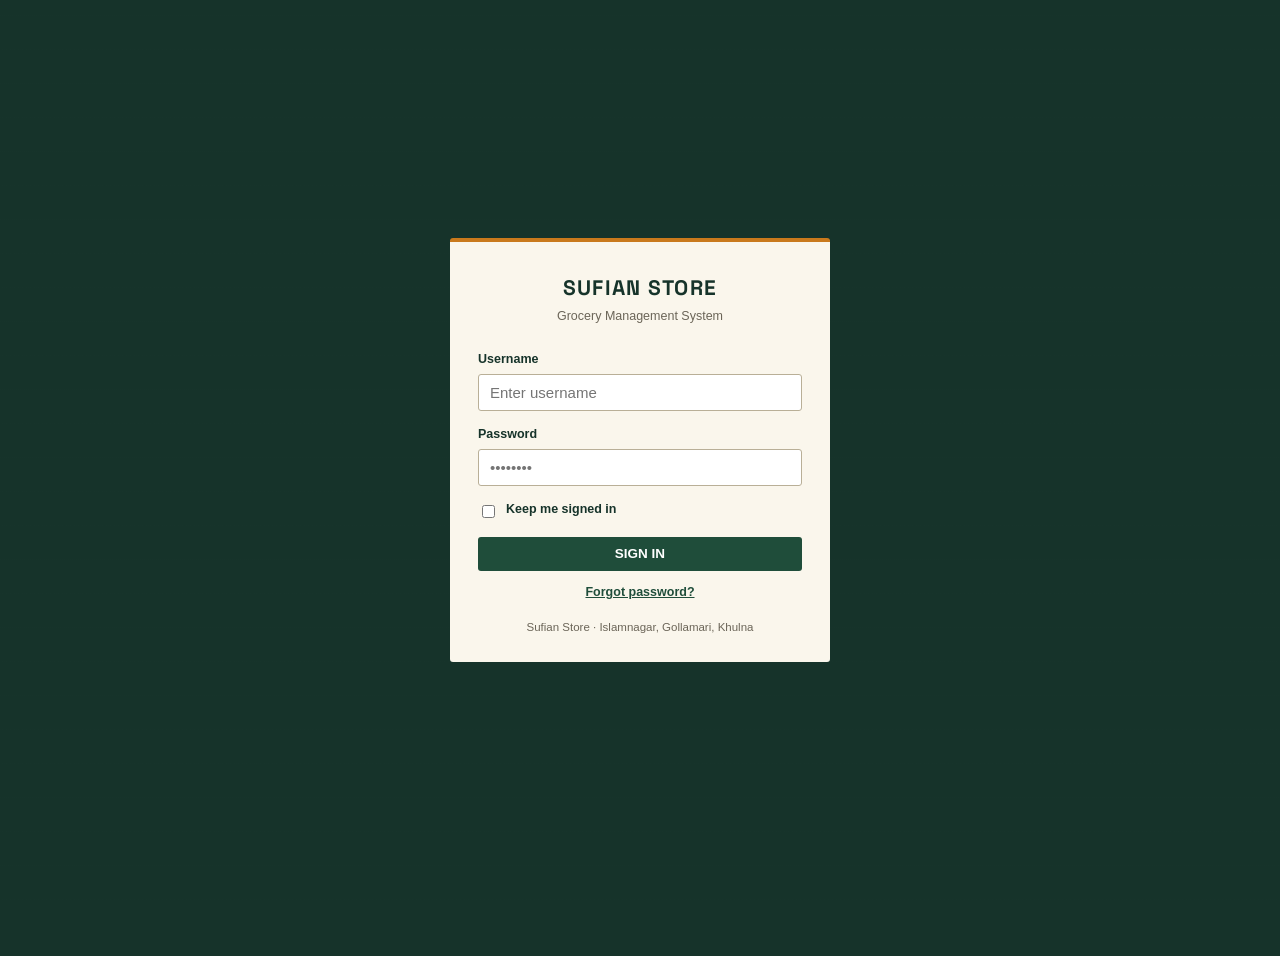
==== account.html @ 2702cd72 "Implement staff access and password workflows Adds full staff/account management with new Staff & Ac" ====
<!DOCTYPE html>
<html lang="en">
<head>
<meta charset="UTF-8">
<meta name="viewport" content="width=device-width, initial-scale=1.0">
<title>My Account · Sufian Store GMS</title>
<link rel="icon" type="image/svg+xml" href="favicon.svg">
<meta name="theme-color" content="#16332A">
<link rel="stylesheet" href="css/common.css">
<link rel="stylesheet" href="css/account.css">
</head>
<body data-page="account">
<div class="app" id="app-root">
  <main class="main">
    <div class="topbar">
      <div>
        <div class="eyebrow-date" id="todayDate"></div>
        <h1 class="page-title">My Account</h1>
        <div class="page-desc">Your sign-in details, and where to change your password.</div>
      </div>
    </div>

    <div class="content">

      <div class="account-grid">
        <div class="ledger-panel">
          <div class="ledger-panel-head"><h2>Your account</h2></div>
          <div class="ledger-panel-body">
            <dl class="account-facts">
              <div><dt>Name</dt><dd id="accName">—</dd></div>
              <div><dt>Username</dt><dd id="accUsername" class="mono-cell">—</dd></div>
              <div><dt>Role</dt><dd id="accRole">—</dd></div>
              <div><dt>Reset email</dt><dd id="accEmail">—</dd></div>
            </dl>
            <p class="hint-line">
              Name, role and email are managed by the Owner on <strong>Staff &amp; Access</strong>.
              Your reset email is where a forgotten-password code is sent.
            </p>
          </div>
        </div>

        <div class="ledger-panel">
          <div class="ledger-panel-head"><h2>Change password</h2></div>
          <div class="ledger-panel-body">
            <div class="notice" id="approvalNotice"></div>

            <form id="passwordForm" autocomplete="off">
              <div class="field">
                <label for="currentPassword">Current password</label>
                <input type="password" id="currentPassword" maxlength="72" placeholder="Your password now">
              </div>
              <div class="form-grid">
                <div class="field">
                  <label for="newPassword">New password</label>
                  <input type="password" id="newPassword" maxlength="72" placeholder="At least 8 characters">
                </div>
                <div class="field">
                  <label for="confirmPassword">Repeat new password</label>
                  <input type="password" id="confirmPassword" maxlength="72" placeholder="Type it again">
                </div>
              </div>
              <div class="form-actions">
                <button type="submit" class="btn btn-primary" id="saveBtn">Change password</button>
              </div>
            </form>

            <p class="hint-line">
              Forgot the current password? Sign out and use <strong>Forgot password?</strong> on the
              login page — a 6-digit code is emailed to you.
            </p>
          </div>
        </div>
      </div>

      <div class="ledger-panel" id="pendingPanel" hidden>
        <div class="ledger-panel-head"><h2>Waiting for approval</h2></div>
        <div class="ledger-panel-body">
          <p id="pendingText" class="pending-text"></p>
          <div class="form-actions">
            <button type="button" class="btn btn-ghost" id="cancelRequestBtn">Cancel request</button>
          </div>
        </div>
      </div>

    </div>
  </main>
</div>

<script src="js/store.js"></script>
<script src="js/app.js"></script>
<script src="js/account.js"></script>
</body>
</html>
---- css/common.css ----
/* Shared CSS for all pages (like js/store.js + js/app.js).
   Page-specific rules live in css/<page>.css (like js/<page>.js). */
@import url('https://fonts.googleapis.com/css2?family=Space+Grotesk:wght@500;600;700&family=Inter:wght@400;500;600;700&display=swap');

:root {
  /* Color */
  --ink: #22261F;
  --paper: #FAF6EC;
  --panel: #FFFFFF;
  --green-900: #16332A;
  --green-700: #1F4D3A;
  --green-600: #2B6B4E;
  --sage-100: #E8EDE3;
  --sage-200: #D9E2D1;
  --turmeric: #C9791C;
  --turmeric-dark: #A6620F;
  --rule: #D8D0BE;
  --rule-dark: #B9AF97;
  --red: #A5402A;
  --red-bg: #F7E7E1;
  --muted: #6B6558;

  /* Type */
  --font-display: 'Space Grotesk', sans-serif;
  --font-body: 'Inter', sans-serif;

  /* Layout */
  --sidebar-w: 236px;
  --radius: 3px;
}

* { box-sizing: border-box; }

html { -webkit-text-size-adjust: 100%; }

body {
  margin: 0;
  font-family: var(--font-body);
  background: var(--paper);
  color: var(--ink);
  font-size: 15px;
  line-height: 1.5;
}

h1, h2, h3, h4 {
  font-family: var(--font-display);
  font-weight: 600;
  margin: 0 0 4px;
  color: var(--green-900);
  letter-spacing: -0.01em;
}

a { color: inherit; }

button, input, select, textarea { font-family: inherit; font-size: inherit; }

:focus-visible {
  outline: 2px solid var(--turmeric);
  outline-offset: 2px;
}

/* App shell + sidebar + topbar. Shared by all app pages. */

.app {
  display: flex;
  min-height: 100vh;
}

.sidebar {
  width: var(--sidebar-w);
  background: var(--green-900);
  color: #EFEAD9;
  flex-shrink: 0;
  display: flex;
  flex-direction: column;
  position: sticky;
  top: 0;
  height: 100vh;
}

.sidebar-brand {
  padding: 22px 20px 16px;
  border-bottom: 1px solid rgba(239,234,217,0.14);
}

.sidebar-brand .mark {
  font-family: var(--font-display);
  font-size: 19px;
  font-weight: 700;
  color: #fff;
  display: block;
}

.sidebar-brand .sub {
  font-size: 11.5px;
  color: #B9C4B4;
  margin-top: 2px;
}

.sidebar-nav {
  flex: 1;
  overflow-y: auto;
  padding: 10px 10px;
}

.sidebar-nav .group-label {
  font-size: 11px;
  color: #8FA089;
  margin: 14px 10px 6px;
}

.sidebar-nav a {
  display: flex;
  align-items: center;
  gap: 10px;
  padding: 9px 10px;
  border-radius: var(--radius);
  text-decoration: none;
  color: #DCE4D5;
  font-size: 13.6px;
  margin-bottom: 2px;
  border-left: 3px solid transparent;
}

.sidebar-nav a:hover {
  background: rgba(239,234,217,0.07);
}

.sidebar-nav a.active {
  background: rgba(239,234,217,0.1);
  color: #fff;
  border-left-color: var(--turmeric);
  font-weight: 600;
}

.sidebar-nav svg { width: 16px; height: 16px; flex-shrink: 0; opacity: 0.9; }

.sidebar-foot {
  padding: 14px 16px 18px;
  border-top: 1px solid rgba(239,234,217,0.14);
}

.sidebar-user {
  font-size: 12.5px;
  color: #B9C4B4;
  margin-bottom: 10px;
}

.sidebar-user strong { color: #fff; display: block; font-size: 13.5px; }

.sidebar-role {
  display: inline-block;
  font-size: 11px;
  color: var(--green-900);
  background: var(--turmeric);
  border-radius: 20px;
  padding: 1px 10px;
  margin-top: 5px;
  font-weight: 600;
}
.sidebar-role:empty { display: none; }

.logout-btn {
  width: 100%;
  background: transparent;
  border: 1px solid rgba(239,234,217,0.3);
  color: #EFEAD9;
  padding: 8px 10px;
  border-radius: var(--radius);
  cursor: pointer;
  font-size: 12.5px;
  text-align: left;
}

.logout-btn:hover { background: rgba(239,234,217,0.08); }

.main {
  flex: 1;
  min-width: 0;
  display: flex;
  flex-direction: column;
}

.topbar {
  display: flex;
  align-items: baseline;
  justify-content: space-between;
  padding: 22px 32px 16px;
  border-bottom: 1px solid var(--rule);
  background: var(--paper);
  flex-wrap: wrap;
  gap: 10px;
}

.topbar .eyebrow-date {
  font-size: 12.5px;
  color: var(--muted);
}

.page-title { font-size: 24px; }

.page-desc { color: var(--muted); font-size: 13.5px; margin-top: 3px; }

.content {
  padding: 24px 32px 48px;
  flex: 1;
}

/* mobile nav toggle */
.nav-toggle {
  display: none;
  background: var(--green-900);
  color: #fff;
  border: none;
  padding: 10px 14px;
  font-size: 14px;
  align-items: center;
  gap: 8px;
}

/* Shared components: panels, stats, tables, badges,
   buttons, forms, toolbar, modal, toast, notice, utilities. */

/* ---------- Ledger panel ---------- */

.ledger-panel {
  background: var(--panel);
  border: 1px solid var(--rule);
  border-radius: var(--radius);
  margin-bottom: 22px;
}

.ledger-panel-head {
  display: flex;
  justify-content: space-between;
  align-items: center;
  padding: 14px 18px;
  border-bottom: 1px solid var(--rule);
  flex-wrap: wrap;
  gap: 10px;
}

.ledger-panel-head h2 { font-size: 15.5px; }

.ledger-panel-body { padding: 18px; }

/* ---------- Stat row ---------- */

.stat-row {
  display: grid;
  grid-template-columns: repeat(auto-fit, minmax(180px, 1fr));
  gap: 1px;
  background: var(--rule);
  border: 1px solid var(--rule);
  border-radius: var(--radius);
  overflow: hidden;
  margin-bottom: 22px;
}

.stat {
  background: var(--panel);
  padding: 16px 18px;
  border-left: 3px solid transparent;
}

.stat.accent-green { border-left-color: var(--green-600); }

.stat.accent-turmeric { border-left-color: var(--turmeric); }

.stat.accent-red { border-left-color: var(--red); }

.stat .label {
  font-size: 11.5px;
  color: var(--muted);
  margin-bottom: 6px;
}

.stat .value {
  font-family: var(--font-display);
  font-size: 24px;
  font-weight: 700;
  color: var(--green-900);
}

.stat .value.neg { color: var(--red); }

/* ---------- Tables ---------- */

.table-wrap { overflow-x: auto; }

table {
  width: 100%;
  border-collapse: collapse;
  font-size: 13.8px;
}

thead th {
  text-align: left;
  font-size: 11.5px;
  color: var(--muted);
  font-weight: 600;
  padding: 8px 12px;
  border-bottom: 2px solid var(--rule-dark);
  white-space: nowrap;
}

tbody td {
  padding: 10px 12px;
  border-bottom: 1px solid var(--rule);
  vertical-align: middle;
}

tbody tr:hover { background: var(--sage-100); }

tbody tr.row-warn { border-left: 3px solid var(--turmeric); }

tbody tr.row-danger { border-left: 3px solid var(--red); }

.cell-num { text-align: right; font-variant-numeric: tabular-nums; }

.muted-cell { color: var(--muted); }

.empty-row td {
  text-align: center;
  color: var(--muted);
  padding: 26px 10px;
  font-size: 13.5px;
}

/* ---------- Badges ---------- */

.badge {
  display: inline-block;
  font-size: 11px;
  padding: 2px 8px;
  border-radius: 999px;
  font-weight: 600;
}

.badge-ok { background: var(--sage-100); color: var(--green-700); }

.badge-low { background: #FBEDD9; color: var(--turmeric-dark); }

.badge-out { background: var(--red-bg); color: var(--red); }

/* ---------- Buttons ---------- */

.btn {
  display: inline-flex;
  align-items: center;
  gap: 6px;
  padding: 9px 16px;
  border-radius: var(--radius);
  border: 1px solid transparent;
  font-size: 13.5px;
  font-weight: 600;
  cursor: pointer;
  text-decoration: none;
  line-height: 1;
}

.btn-primary { background: var(--green-700); color: #fff; }

.btn-primary:hover { background: var(--green-900); }

.btn-accent { background: var(--green-600); color: #fff; }

.btn-accent:hover { background: var(--turmeric-dark); }

.btn-ghost { background: transparent; border-color: var(--rule-dark); color: var(--ink); }

.btn-ghost:hover { background: var(--sage-100); }

.btn-danger { background: transparent; border-color: var(--red); color: var(--red); }

.btn-danger:hover { background: var(--red-bg); }

.btn-sm { padding: 5px 10px; font-size: 12.5px; }
.btn-icon { padding: 6px 8px; }

.row-actions { display: flex; gap: 6px; flex-wrap: nowrap; }

/* ---------- Forms ---------- */

.field { margin-bottom: 14px; }

.field label {
  display: block;
  font-size: 12.5px;
  font-weight: 600;
  color: var(--green-900);
  margin-bottom: 5px;
}

.field .hint { font-size: 11.5px; color: var(--muted); margin-top: 4px; }

input[type="text"], input[type="password"], input[type="number"],
input[type="date"], input[type="tel"], select, textarea {
  width: 100%;
  padding: 9px 11px;
  border: 1px solid var(--rule-dark);
  border-radius: var(--radius);
  background: #fff;
  color: var(--ink);
}

input:focus, select:focus, textarea:focus { border-color: var(--green-600); }

.form-grid {
  display: grid;
  grid-template-columns: repeat(2, 1fr);
  gap: 0 16px;
}

.form-grid .span-2 { grid-column: 1 / -1; }

.form-actions {
  display: flex;
  justify-content: flex-end;
  gap: 10px;
  margin-top: 6px;
  padding-top: 14px;
  border-top: 1px solid var(--rule);
}

.toolbar {
  display: flex;
  gap: 10px;
  align-items: center;
  flex-wrap: wrap;
}

.search-input { min-width: 220px; }

/* ---------- Modal ---------- */

.modal-backdrop {
  position: fixed; inset: 0;
  background: rgba(22,51,42,0.45);
  display: none;
  align-items: flex-start;
  justify-content: center;
  padding: 40px 16px;
  overflow-y: auto;
  z-index: 100;
}

.modal-backdrop.open { display: flex; }

.modal {
  background: #fff;
  border-radius: var(--radius);
  width: 100%;
  max-width: 560px;
  border: 1px solid var(--rule);
}

.modal-head {
  display: flex;
  justify-content: space-between;
  align-items: center;
  padding: 16px 20px;
  border-bottom: 1px solid var(--rule);
}

.modal-head h3 { font-size: 16px; }

.modal-close {
  background: none; border: none; cursor: pointer;
  font-size: 20px; line-height: 1; color: var(--muted);
  padding: 2px 6px;
}

.modal-body { padding: 20px; }

/* ---------- Alerts / toasts ---------- */

.toast {
  position: fixed;
  bottom: 22px; right: 22px;
  background: var(--green-900);
  color: #fff;
  padding: 12px 18px;
  border-radius: var(--radius);
  font-size: 13.5px;
  box-shadow: 0 6px 20px rgba(0,0,0,0.18);
  z-index: 200;
  opacity: 0;
  transform: translateY(6px);
  transition: opacity .18s ease, transform .18s ease;
  pointer-events: none;
}

.toast.show { opacity: 1; transform: translateY(0); }

.toast.toast-danger { background: var(--red); }

.notice {
  border-left: 3px solid var(--turmeric);
  background: #FBF3E4;
  padding: 10px 14px;
  font-size: 13px;
  border-radius: var(--radius);
  margin-bottom: 16px;
  color: var(--turmeric-dark);
}

.notice.notice-red { border-left-color: var(--red); background: var(--red-bg); color: var(--red); }

/* ---------- Utility ---------- */

.flex-between { display: flex; justify-content: space-between; align-items: center; gap: 10px; flex-wrap: wrap; }
.mt-0 { margin-top: 0; }
.text-muted { color: var(--muted); }

/* Flush panel body (tables edge-to-edge). Replaces inline style="padding:0". */
.ledger-panel-body--flush { padding: 0; }

/* Responsive rules shared by all pages. */

@media (max-width: 900px) {
  .invoice-shell { grid-template-columns: 1fr; }
}

@media (max-width: 880px) {

  .form-grid { grid-template-columns: 1fr; }

  .sidebar {
    position: fixed;
    left: 0; top: 0; bottom: 0;
    transform: translateX(-100%);
    transition: transform .2s ease;
    z-index: 90;
  }

  .sidebar.open { transform: translateX(0); }

  .nav-toggle { display: flex; }

  .content { padding: 18px 16px 40px; }

  .topbar { padding: 16px 16px 12px; }
}

.checkbox-row { display: flex; align-items: center; gap: 8px; }

.checkbox-row input { width: auto; }
---- css/account.css ----
/* My Account page rules (base in common.css).
   Only used by account.html. */

.account-grid {
  display: grid;
  grid-template-columns: minmax(0, 1fr) minmax(0, 1.35fr);
  gap: 18px;
  align-items: start;
}

@media (max-width: 900px) {
  .account-grid { grid-template-columns: 1fr; }
}

/* Read-only facts: label on the left, value on the right. */
.account-facts {
  margin: 0 0 14px;
  border-top: 1px solid var(--rule);
}

.account-facts > div {
  display: flex;
  justify-content: space-between;
  gap: 16px;
  padding: 9px 2px;
  border-bottom: 1px solid var(--rule);
}

.account-facts dt {
  font-size: 12px;
  letter-spacing: 0.04em;
  text-transform: uppercase;
  color: var(--muted);
}

.account-facts dd {
  margin: 0;
  font-weight: 600;
  text-align: right;
  word-break: break-word;
}

.hint-line {
  font-size: 12.5px;
  color: var(--muted);
  margin: 12px 0 0;
}

.pending-text {
  font-size: 13.5px;
  margin: 0 0 12px;
  color: var(--ink);
}
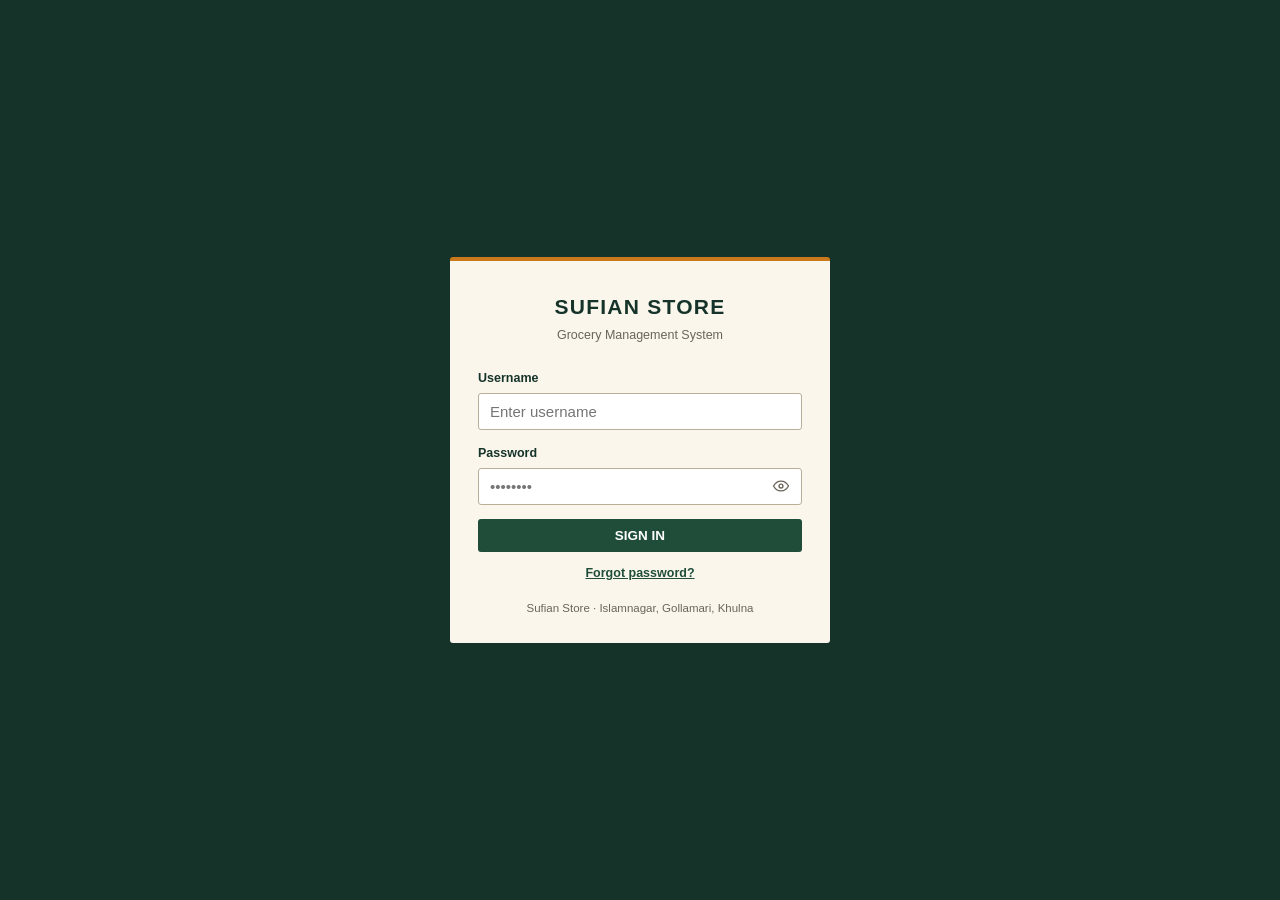
==== commit b63b105f: "Revamp account security and profile management Reworked auth/account flows to simplify and harden pa" ====
--- a/account.html
+++ b/account.html
@@ -16,69 +16,55 @@
       <div>
         <div class="eyebrow-date" id="todayDate"></div>
         <h1 class="page-title">My Account</h1>
-        <div class="page-desc">Your sign-in details, and where to change your password.</div>
+        <div class="page-desc">Your sign-in details, your password and where reset codes reach you.</div>
       </div>
     </div>
 
     <div class="content">
 
-      <div class="account-grid">
-        <div class="ledger-panel">
-          <div class="ledger-panel-head"><h2>Your account</h2></div>
-          <div class="ledger-panel-body">
-            <dl class="account-facts">
-              <div><dt>Name</dt><dd id="accName">—</dd></div>
-              <div><dt>Username</dt><dd id="accUsername" class="mono-cell">—</dd></div>
-              <div><dt>Role</dt><dd id="accRole">—</dd></div>
-              <div><dt>Reset email</dt><dd id="accEmail">—</dd></div>
-            </dl>
-            <p class="hint-line">
-              Name, role and email are managed by the Owner on <strong>Staff &amp; Access</strong>.
-              Your reset email is where a forgotten-password code is sent.
-            </p>
-          </div>
-        </div>
-
-        <div class="ledger-panel">
-          <div class="ledger-panel-head"><h2>Change password</h2></div>
-          <div class="ledger-panel-body">
-            <div class="notice" id="approvalNotice"></div>
-
-            <form id="passwordForm" autocomplete="off">
-              <div class="field">
-                <label for="currentPassword">Current password</label>
-                <input type="password" id="currentPassword" maxlength="72" placeholder="Your password now">
-              </div>
-              <div class="form-grid">
-                <div class="field">
-                  <label for="newPassword">New password</label>
-                  <input type="password" id="newPassword" maxlength="72" placeholder="At least 8 characters">
-                </div>
-                <div class="field">
-                  <label for="confirmPassword">Repeat new password</label>
-                  <input type="password" id="confirmPassword" maxlength="72" placeholder="Type it again">
-                </div>
-              </div>
-              <div class="form-actions">
-                <button type="submit" class="btn btn-primary" id="saveBtn">Change password</button>
-              </div>
-            </form>
-
-            <p class="hint-line">
-              Forgot the current password? Sign out and use <strong>Forgot password?</strong> on the
-              login page — a 6-digit code is emailed to you.
-            </p>
-          </div>
-        </div>
+      <div class="notice notice-red" id="mustChangeNotice" hidden>
+        <strong>Choose your own password before anything else.</strong>
+        An administrator set a temporary password for this account. Set a new one now —
+        the rest of the system stays locked until you do.
       </div>
 
-      <div class="ledger-panel" id="pendingPanel" hidden>
-        <div class="ledger-panel-head"><h2>Waiting for approval</h2></div>
+      <div class="ledger-panel">
+        <div class="ledger-panel-head">
+          <h2>Your profile</h2>
+        </div>
         <div class="ledger-panel-body">
-          <p id="pendingText" class="pending-text"></p>
-          <div class="form-actions">
-            <button type="button" class="btn btn-ghost" id="cancelRequestBtn">Cancel request</button>
+
+          <div class="profile-id">
+            <div class="profile-avatar" id="accAvatar" aria-hidden="true">S</div>
+            <div class="profile-name-block">
+              <div class="profile-name" id="accName">—</div>
+              <div class="profile-username" id="accUsername">—</div>
+            </div>
+            <span class="profile-tag" id="accRoleTag">—</span>
           </div>
+
+          <dl class="account-facts">
+            <div><dt>Email</dt><dd id="accEmail">Not set</dd></div>
+            <div><dt>Phone</dt><dd id="accPhone">Not set</dd></div>
+            <div><dt>Role</dt><dd id="accRole">—</dd></div>
+          </dl>
+
+          <div class="notice notice-red profile-warning" id="noEmailNotice" hidden>
+            <strong>No reset email on file.</strong>
+            “Forgot password?” has nowhere to send a code. Add one with <strong>Edit profile</strong> —
+            until then, ask the Owner or Manager for a temporary password.
+          </div>
+
+          <div class="form-actions profile-actions">
+            <button type="button" class="btn btn-ghost" id="editProfileBtn">Edit profile</button>
+            <button type="button" class="btn btn-primary" id="changePasswordBtn">Change password</button>
+          </div>
+
+          <p class="hint-line">
+            Name and role are set by the Owner on <strong>Staff &amp; Access</strong> — they appear on every
+            sale, purchase and expense you record. Your email and phone are yours: change them any time.
+          </p>
+
         </div>
       </div>
 
@@ -86,8 +72,77 @@
   </main>
 </div>
 
+<!-- Edit profile ------------------------------------------------------- -->
+<div class="modal-backdrop" id="profileModal">
+  <div class="modal">
+    <div class="modal-head">
+      <h3>Edit profile</h3>
+      <button type="button" class="modal-close" data-close="profileModal">&times;</button>
+    </div>
+    <div class="modal-body">
+      <form id="contactForm" autocomplete="off">
+        <div class="field">
+          <label for="contactEmail">Email (for password reset codes)</label>
+          <input type="email" id="contactEmail" maxlength="100" placeholder="e.g. you@gmail.com">
+          <div class="hint">A forgotten-password code is sent here. Leave it blank if you have none — then ask the Owner or Manager for a temporary password.</div>
+        </div>
+        <div class="field">
+          <label for="contactPhone">Phone</label>
+          <input type="tel" id="contactPhone" maxlength="20" placeholder="e.g. 01712345678">
+          <div class="hint">Bangladesh mobile number: 11 digits starting with 01.</div>
+        </div>
+        <div class="form-actions">
+          <button type="button" class="btn btn-ghost" data-close="profileModal">Cancel</button>
+          <button type="submit" class="btn btn-primary" id="contactSaveBtn">Save changes</button>
+        </div>
+      </form>
+    </div>
+  </div>
+</div>
+
+<!-- Change password ---------------------------------------------------- -->
+<div class="modal-backdrop" id="passwordModal">
+  <div class="modal">
+    <div class="modal-head">
+      <h3>Change password</h3>
+      <button type="button" class="modal-close" data-close="passwordModal" id="passwordModalClose">&times;</button>
+    </div>
+    <div class="modal-body">
+      <p class="pending-text" id="tempPasswordNote" hidden>
+        An administrator set a temporary password for this account. Type it as your current password
+        and choose your own — the rest of the system opens as soon as you save.
+      </p>
+      <form id="passwordForm" autocomplete="off">
+        <div class="field">
+          <label for="currentPassword">Current password</label>
+          <input type="password" id="currentPassword" maxlength="72" placeholder="Your password now">
+          <div class="hint">If an administrator set a temporary password, type that one here.</div>
+        </div>
+        <div class="field">
+          <label for="newPassword">New password</label>
+          <input type="password" id="newPassword" maxlength="72" placeholder="e.g. Shop@2026" data-strength="1">
+          <div class="hint">8–72 characters with an uppercase letter, a lowercase letter, a number and a symbol.</div>
+        </div>
+        <div class="field">
+          <label for="confirmPassword">Repeat new password</label>
+          <input type="password" id="confirmPassword" maxlength="72" placeholder="Type it again">
+        </div>
+        <div class="form-actions">
+          <button type="button" class="btn btn-ghost" data-close="passwordModal" id="cancelPasswordBtn">Cancel</button>
+          <button type="submit" class="btn btn-primary" id="saveBtn">Save password</button>
+        </div>
+      </form>
+      <p class="hint-line">
+        Your new password works the moment you save it — nobody has to approve it. Forgotten the current
+        one? Sign out and use <strong>Forgot password?</strong> on the login page.
+      </p>
+    </div>
+  </div>
+</div>
+
 <script src="js/store.js"></script>
 <script src="js/app.js"></script>
+<script src="js/password-ui.js"></script>
 <script src="js/account.js"></script>
 </body>
 </html>
--- a/css/common.css
+++ b/css/common.css
@@ -546,3 +546,78 @@
 .checkbox-row { display: flex; align-items: center; gap: 8px; }
 
 .checkbox-row input { width: auto; }
+
+/* ---------- Password boxes: show/hide eye + strength checklist ----------
+   Markup is added at runtime by js/password-ui.js, so every password input
+   on every page gets the same behaviour. */
+
+.pw-wrap { position: relative; display: block; }
+
+.pw-wrap > input { padding-right: 44px; }
+
+.pw-eye {
+  position: absolute;
+  top: 50%;
+  right: 4px;
+  transform: translateY(-50%);
+  width: 34px;
+  height: 34px;
+  display: inline-flex;
+  align-items: center;
+  justify-content: center;
+  padding: 0;
+  border: 0;
+  border-radius: 6px;
+  background: transparent;
+  color: var(--muted);
+  cursor: pointer;
+}
+
+.pw-eye:hover { background: var(--sage-100); color: var(--green-700); }
+.pw-eye.is-on { color: var(--green-700); }
+.pw-eye svg { width: 18px; height: 18px; }
+.pw-eye:focus-visible { outline: 2px solid var(--green-600); outline-offset: 1px; }
+
+.pw-meter { margin-top: 6px; }
+
+.pw-bar {
+  height: 4px;
+  border-radius: 3px;
+  background: var(--sage-200);
+  overflow: hidden;
+}
+
+.pw-bar > i {
+  display: block;
+  height: 100%;
+  width: 0;
+  background: var(--red);
+  transition: width .18s ease, background .18s ease;
+}
+
+.pw-meter.lvl-mid .pw-bar > i { background: var(--turmeric); }
+.pw-meter.lvl-ok .pw-bar > i { background: var(--green-600); }
+
+.pw-rules {
+  list-style: none;
+  margin: 7px 0 0;
+  padding: 0;
+  display: flex;
+  flex-wrap: wrap;
+  gap: 4px 14px;
+  font-size: 11.5px;
+  color: var(--muted);
+}
+
+.pw-rules li { display: flex; align-items: center; gap: 5px; }
+
+.pw-rules li::before {
+  content: '';
+  width: 6px;
+  height: 6px;
+  border-radius: 50%;
+  background: var(--rule-dark);
+}
+
+.pw-rules li.ok { color: var(--green-700); }
+.pw-rules li.ok::before { background: var(--green-600); }
--- a/css/account.css
+++ b/css/account.css
@@ -1,20 +1,63 @@
 /* My Account page rules (base in common.css).
-   Only used by account.html. */
+   Only used by account.html: one profile card, two modals. */
 
-.account-grid {
-  display: grid;
-  grid-template-columns: minmax(0, 1fr) minmax(0, 1.35fr);
-  gap: 18px;
-  align-items: start;
+/* Identity block: avatar + name/username + role chip. */
+
+.profile-id {
+  display: flex;
+  align-items: center;
+  gap: 14px;
+  padding: 0 0 16px;
+  border-bottom: 1px solid var(--rule);
 }
 
-@media (max-width: 900px) {
-  .account-grid { grid-template-columns: 1fr; }
+.profile-avatar {
+  flex: 0 0 auto;
+  width: 46px;
+  height: 46px;
+  border-radius: 50%;
+  display: flex;
+  align-items: center;
+  justify-content: center;
+  background: var(--green-700);
+  color: #fff;
+  font-family: var(--font-display);
+  font-size: 19px;
+  font-weight: 600;
+}
+
+.profile-name-block { min-width: 0; flex: 1 1 auto; }
+
+.profile-name {
+  font-family: var(--font-display);
+  font-size: 19px;
+  font-weight: 600;
+  color: var(--green-900);
+  line-height: 1.25;
+  overflow-wrap: anywhere;
+}
+
+.profile-username {
+  font-size: 12.5px;
+  color: var(--muted);
+  font-variant-numeric: tabular-nums;
+}
+
+.profile-tag {
+  flex: 0 0 auto;
+  font-size: 11px;
+  font-weight: 600;
+  padding: 2px 9px;
+  border-radius: 999px;
+  background: var(--sage-100);
+  color: var(--green-700);
+  white-space: nowrap;
 }
 
 /* Read-only facts: label on the left, value on the right. */
+
 .account-facts {
-  margin: 0 0 14px;
+  margin: 14px 0 0;
   border-top: 1px solid var(--rule);
 }
 
@@ -40,6 +83,10 @@
   word-break: break-word;
 }
 
+.profile-warning { margin: 16px 0 0; }
+
+.profile-actions { margin-top: 18px; }
+
 .hint-line {
   font-size: 12.5px;
   color: var(--muted);
@@ -48,6 +95,14 @@
 
 .pending-text {
   font-size: 13.5px;
-  margin: 0 0 12px;
+  margin: 0 0 14px;
   color: var(--ink);
+  border-left: 3px solid var(--turmeric);
+  background: #FBF3E4;
+  padding: 10px 12px;
+  border-radius: var(--radius);
 }
+
+/* Forced password change: the modal cannot be dismissed. */
+
+.is-hidden { display: none !important; }
